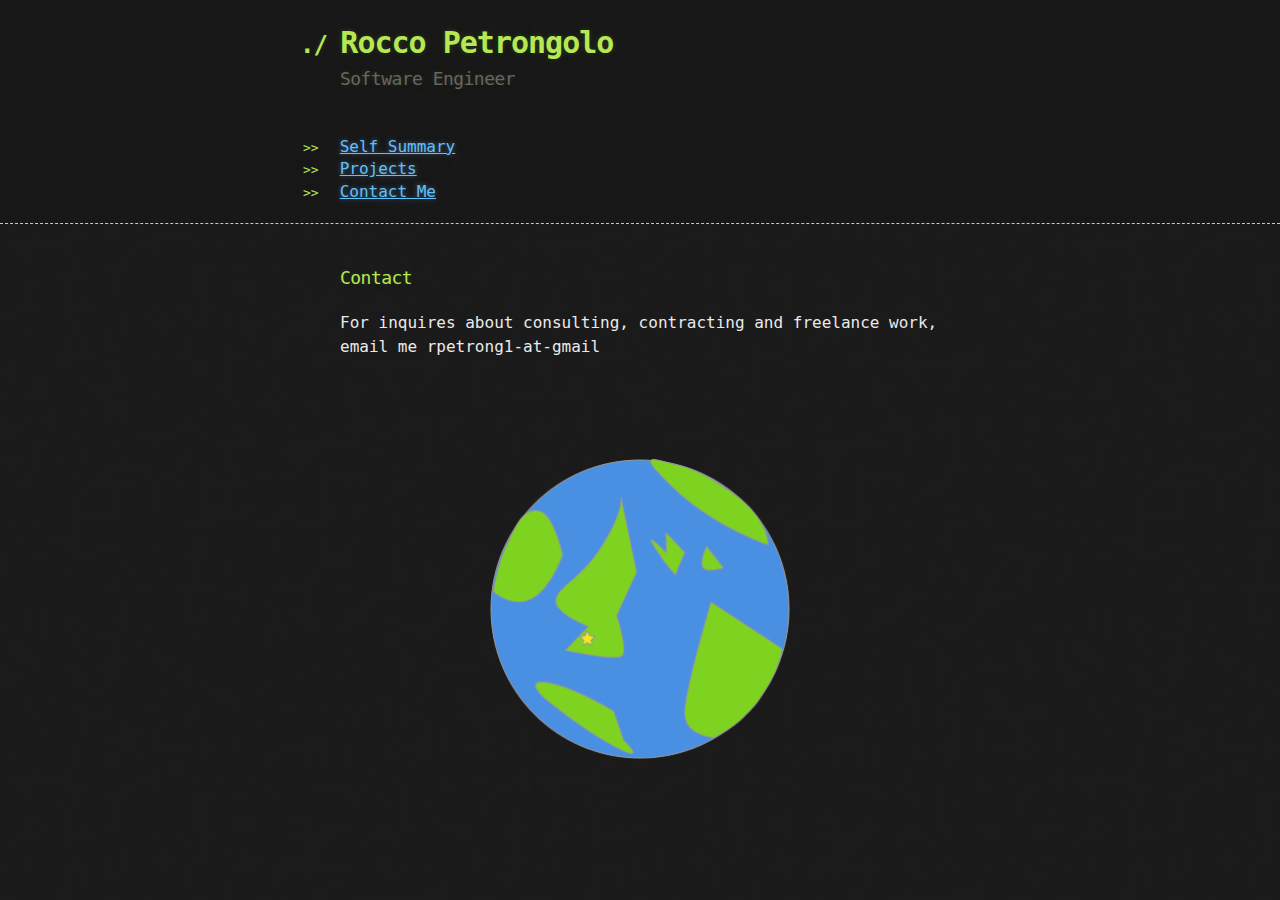
==== contact/index.html @ eeb4fcef "added contact page, new menu style, graphic" ====
<!DOCTYPE html>
<html>
  <head>
    <meta charset='utf-8'>
    <meta http-equiv="X-UA-Compatible" content="chrome=1">

    <link rel="stylesheet" type="text/css" href="../stylesheets/stylesheet.css" media="screen">
    <link rel="stylesheet" type="text/css" href="../stylesheets/pygment_trac.css" media="screen">
    <!-- <link rel="stylesheet" type="text/css" href="../stylesheets/print.css" media="print"> -->

    <title>Rocco Petrongolo by petronr1</title>
  </head>

  <body>

      <header>
        <div class="container">
          <h1>Rocco Petrongolo</h1>
          <h2>Software Engineer</h2>
          <!-- <section id="downloads">
            <a href="https://github.com/petronr1" class="btn btn-github"><span class="icon"></span>View on GitHub</a>
          </section> -->
          <ul style="display: inline;">
              <li><a href="../">Self Summary</a></li>
              <li><a href="../portfolio">Projects</a></li>
              <li class="active"><a href="./">Contact Me</a></li>
          </ul>
        </div>
      </header>

    <div class="container">
      <section id="main_content">
        <h3>
        <a id="support-or-contact" class="anchor" href="#support-or-contact" aria-hidden="true"><span class="octicon octicon-link"></span></a>Contact</h3>

        <p>For inquires about consulting, contracting and freelance work, email me rpetrong1-at-gmail</p>

        <img style="width:50%; display: block; margin: 100px auto;" src="../images/OddWorldStar.png"/>
      </section>
    </div>


  </body>
</html>
---- stylesheets/stylesheet.css ----
body {
  margin: 0;
  padding: 0;
  background: #151515 url("../images/bkg.png") 0 0;
  color: #eaeaea;
  font: 16px;
  line-height: 1.5;
  font-family: Monaco, "Bitstream Vera Sans Mono", "Lucida Console", Terminal, monospace;
}

/* General & 'Reset' Stuff */

.container {
  width: 90%;
  max-width: 600px;
  margin: 0 auto;
}

section {
  display: block;
  margin: 0 0 20px 0;
}

h1, h2, h3, h4, h5, h6 {
  margin: 0 0 20px;
}

li {
  line-height: 1.4 ;
}

/* Header, <header>
   header   - container
   h1       - project name
   h2       - project description
*/

header {
  background: rgba(0, 0, 0, 0.1);
  width: 100%;
  border-bottom: 1px dashed #b5e853;
  padding: 20px 0;
  margin: 0 0 40px 0;
}

header h1 {
  font-size: 30px;
  line-height: 1.5;
  margin: 0 0 0 -40px;
  font-weight: bold;
  font-family: Monaco, "Bitstream Vera Sans Mono", "Lucida Console", Terminal, monospace;
  color: #b5e853;
  text-shadow: 0 1px 1px rgba(0, 0, 0, 0.1),
               0 0 5px rgba(181, 232, 83, 0.1),
               0 0 10px rgba(181, 232, 83, 0.1);
  letter-spacing: -1px;
  -webkit-font-smoothing: antialiased;
}

header h1:before {
  content: "./ ";
  font-size: 24px;
}

header h2 {
  font-size: 18px;
  font-weight: 300;
  color: #666;
}

#downloads .btn {
  display: inline-block;
  text-align: center;
  margin: 0;
}

/* Main Content
*/

#main_content {
  width: 100%;
  -webkit-font-smoothing: antialiased;
}
section img {
  max-width: 100%
}

h1, h2, h3, h4, h5, h6 {
  font-weight: normal;
  font-family: Monaco, "Bitstream Vera Sans Mono", "Lucida Console", Terminal, monospace;
  color: #b5e853;
  letter-spacing: -0.03em;
  text-shadow: 0 1px 1px rgba(0, 0, 0, 0.1),
               0 0 5px rgba(181, 232, 83, 0.1),
               0 0 10px rgba(181, 232, 83, 0.1);
}

#main_content h1 {
  font-size: 30px;
}

#main_content h2 {
  font-size: 24px;
}

#main_content h3 {
  font-size: 18px;
}

#main_content h4 {
  font-size: 14px;
}

#main_content h5 {
  font-size: 12px;
  text-transform: uppercase;
  margin: 0 0 5px 0;
}

#main_content h6 {
  font-size: 12px;
  text-transform: uppercase;
  color: #999;
  margin: 0 0 5px 0;
}

dt {
  font-style: italic;
  font-weight: bold;
}

ul li {
  list-style: none;
}

ul li:before {
  content: ">>";
  font-family: Monaco, "Bitstream Vera Sans Mono", "Lucida Console", Terminal, monospace;
  font-size: 13px;
  color: #b5e853;
  margin-left: -37px;
  margin-right: 21px;
  line-height: 16px;
}

blockquote {
  color: #aaa;
  padding-left: 10px;
  border-left: 1px dotted #666;
}

pre {
  background: rgba(0, 0, 0, 0.9);
  border: 1px solid rgba(255, 255, 255, 0.15);
  padding: 10px;
  font-size: 14px;
  color: #b5e853;
  border-radius: 2px;
  -moz-border-radius: 2px;
  -webkit-border-radius: 2px;
  text-wrap: normal;
  overflow: auto;
  overflow-y: hidden;
}

table {
  width: 100%;
  margin: 0 0 20px 0;
}

th {
  text-align: left;
  border-bottom: 1px dashed #b5e853;
  padding: 5px 10px;
}

td {
  padding: 5px 10px;
}

hr {
  height: 0;
  border: 0;
  border-bottom: 1px dashed #b5e853;
  color: #b5e853;
}

/* Buttons
*/

.btn {
  display: inline-block;
  background: -webkit-linear-gradient(top, rgba(40, 40, 40, 0.3), rgba(35, 35, 35, 0.3) 50%, rgba(10, 10, 10, 0.3) 50%, rgba(0, 0, 0, 0.3));
  padding: 8px 18px;
  border-radius: 50px;
  border: 2px solid rgba(0, 0, 0, 0.7);
  border-bottom: 2px solid rgba(0, 0, 0, 0.7);
  border-top: 2px solid rgba(0, 0, 0, 1);
  color: rgba(255, 255, 255, 0.8);
  font-family: Helvetica, Arial, sans-serif;
  font-weight: bold;
  font-size: 13px;
  text-decoration: none;
  text-shadow: 0 -1px 0 rgba(0, 0, 0, 0.75);
  box-shadow: inset 0 1px 0 rgba(255, 255, 255, 0.05);
}

.btn:hover {
  background: -webkit-linear-gradient(top, rgba(40, 40, 40, 0.6), rgba(35, 35, 35, 0.6) 50%, rgba(10, 10, 10, 0.8) 50%, rgba(0, 0, 0, 0.8));
}

.btn .icon {
  display: inline-block;
  width: 16px;
  height: 16px;
  margin: 1px 8px 0 0;
  float: left;
}

.btn-github .icon {
  opacity: 0.6;
  background: url("../images/blacktocat.png") 0 0 no-repeat;
}

/* Links
   a, a:hover, a:visited
*/

a {
  color: #63c0f5;
  text-shadow: 0 0 5px rgba(104, 182, 255, 0.5);
}

/* Clearfix */

.cf:before, .cf:after {
  content:"";
  display:table;
}

.cf:after {
  clear:both;
}

.cf {
  zoom:1;
}
---- stylesheets/pygment_trac.css ----
.highlight .c { color: #999988; font-style: italic } /* Comment */
.highlight .err { color: #a61717; background-color: #e3d2d2 } /* Error */
.highlight .k { font-weight: bold } /* Keyword */
.highlight .o { font-weight: bold } /* Operator */
.highlight .cm { color: #999988; font-style: italic } /* Comment.Multiline */
.highlight .cp { color: #999999; font-weight: bold } /* Comment.Preproc */
.highlight .c1 { color: #999988; font-style: italic } /* Comment.Single */
.highlight .cs { color: #999999; font-weight: bold; font-style: italic } /* Comment.Special */
.highlight .gd { color: #000000; background-color: #ffdddd } /* Generic.Deleted */
.highlight .gd .x { color: #000000; background-color: #ffaaaa } /* Generic.Deleted.Specific */
.highlight .ge { font-style: italic } /* Generic.Emph */
.highlight .gr { color: #aa0000 } /* Generic.Error */
.highlight .gh { color: #999999 } /* Generic.Heading */
.highlight .gi { color: #000000; background-color: #ddffdd } /* Generic.Inserted */
.highlight .gi .x { color: #000000; background-color: #aaffaa } /* Generic.Inserted.Specific */
.highlight .go { color: #888888 } /* Generic.Output */
.highlight .gp { color: #555555 } /* Generic.Prompt */
.highlight .gs { font-weight: bold } /* Generic.Strong */
.highlight .gu { color: #800080; font-weight: bold; } /* Generic.Subheading */
.highlight .gt { color: #aa0000 } /* Generic.Traceback */
.highlight .kc { font-weight: bold } /* Keyword.Constant */
.highlight .kd { font-weight: bold } /* Keyword.Declaration */
.highlight .kn { font-weight: bold } /* Keyword.Namespace */
.highlight .kp { font-weight: bold } /* Keyword.Pseudo */
.highlight .kr { font-weight: bold } /* Keyword.Reserved */
.highlight .kt { color: #445588; font-weight: bold } /* Keyword.Type */
.highlight .m { color: #009999 } /* Literal.Number */
.highlight .s { color: #d14 } /* Literal.String */
.highlight .na { color: #008080 } /* Name.Attribute */
.highlight .nb { color: #0086B3 } /* Name.Builtin */
.highlight .nc { color: #445588; font-weight: bold } /* Name.Class */
.highlight .no { color: #008080 } /* Name.Constant */
.highlight .ni { color: #800080 } /* Name.Entity */
.highlight .ne { color: #990000; font-weight: bold } /* Name.Exception */
.highlight .nf { color: #990000; font-weight: bold } /* Name.Function */
.highlight .nn { color: #555555 } /* Name.Namespace */
.highlight .nt { color: #CBDFFF } /* Name.Tag */
.highlight .nv { color: #008080 } /* Name.Variable */
.highlight .ow { font-weight: bold } /* Operator.Word */
.highlight .w { color: #bbbbbb } /* Text.Whitespace */
.highlight .mf { color: #009999 } /* Literal.Number.Float */
.highlight .mh { color: #009999 } /* Literal.Number.Hex */
.highlight .mi { color: #009999 } /* Literal.Number.Integer */
.highlight .mo { color: #009999 } /* Literal.Number.Oct */
.highlight .sb { color: #d14 } /* Literal.String.Backtick */
.highlight .sc { color: #d14 } /* Literal.String.Char */
.highlight .sd { color: #d14 } /* Literal.String.Doc */
.highlight .s2 { color: #d14 } /* Literal.String.Double */
.highlight .se { color: #d14 } /* Literal.String.Escape */
.highlight .sh { color: #d14 } /* Literal.String.Heredoc */
.highlight .si { color: #d14 } /* Literal.String.Interpol */
.highlight .sx { color: #d14 } /* Literal.String.Other */
.highlight .sr { color: #009926 } /* Literal.String.Regex */
.highlight .s1 { color: #d14 } /* Literal.String.Single */
.highlight .ss { color: #990073 } /* Literal.String.Symbol */
.highlight .bp { color: #999999 } /* Name.Builtin.Pseudo */
.highlight .vc { color: #008080 } /* Name.Variable.Class */
.highlight .vg { color: #008080 } /* Name.Variable.Global */
.highlight .vi { color: #008080 } /* Name.Variable.Instance */
.highlight .il { color: #009999 } /* Literal.Number.Integer.Long */

.type-csharp .highlight .k { color: #0000FF }
.type-csharp .highlight .kt { color: #0000FF }
.type-csharp .highlight .nf { color: #000000; font-weight: normal }
.type-csharp .highlight .nc { color: #2B91AF }
.type-csharp .highlight .nn { color: #000000 }
.type-csharp .highlight .s { color: #A31515 }
.type-csharp .highlight .sc { color: #A31515 }
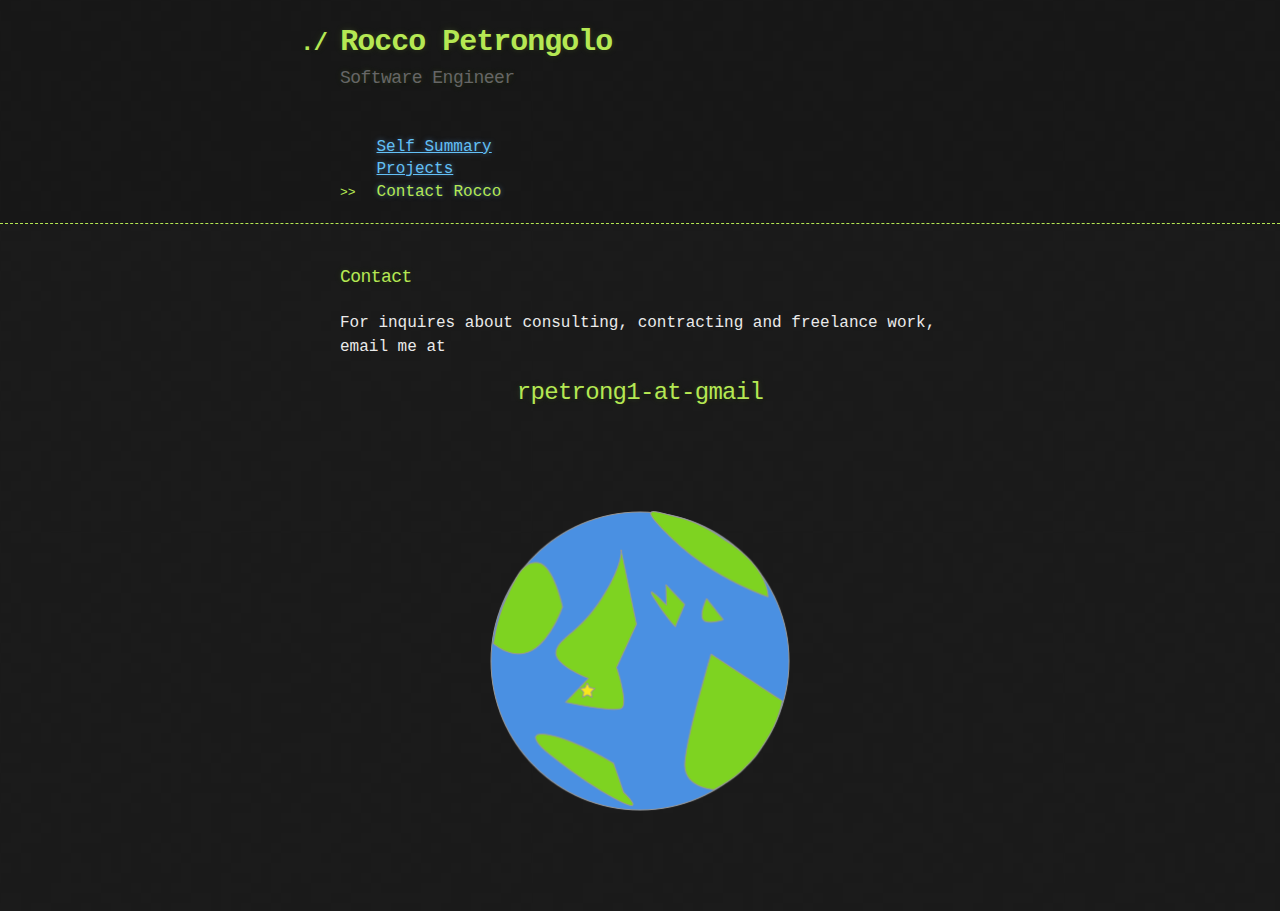
==== commit 9b8a9257: "changed contact Rocco to Contact Me" ====
--- a/contact/index.html
+++ b/contact/index.html
@@ -23,7 +23,7 @@
           <ul style="display: inline;">
               <li><a href="../">Self Summary</a></li>
               <li><a href="../portfolio">Projects</a></li>
-              <li class="active"><a href="./">Contact Me</a></li>
+              <li class="active"><a href="./">Contact Rocco</a></li>
           </ul>
         </div>
       </header>
@@ -33,7 +33,7 @@
         <h3>
         <a id="support-or-contact" class="anchor" href="#support-or-contact" aria-hidden="true"><span class="octicon octicon-link"></span></a>Contact</h3>
 
-        <p>For inquires about consulting, contracting and freelance work, email me rpetrong1-at-gmail</p>
+        <p>For inquires about consulting, contracting and freelance work, email me at <h2 style="text-align: center;">rpetrong1-at-gmail<h2></p>
 
         <img style="width:50%; display: block; margin: 100px auto;" src="../images/OddWorldStar.png"/>
       </section>
--- a/stylesheets/stylesheet.css
+++ b/stylesheets/stylesheet.css
@@ -29,6 +29,11 @@
   line-height: 1.4 ;
 }
 
+li.active a{
+    color: #b5e853;
+    text-decoration: none;
+}
+
 /* Header, <header>
    header   - container
    h1       - project name
@@ -133,16 +138,25 @@
   list-style: none;
 }
 
-ul li:before {
+ul li.active:before {
   content: ">>";
   font-family: Monaco, "Bitstream Vera Sans Mono", "Lucida Console", Terminal, monospace;
   font-size: 13px;
   color: #b5e853;
-  margin-left: -37px;
+  /*margin-left: -37px;*/
   margin-right: 21px;
   line-height: 16px;
 }
 
+ul li:before {
+  content: "";
+  font-family: Monaco, "Bitstream Vera Sans Mono", "Lucida Console", Terminal, monospace;
+  font-size: 13px;
+  color: #b5e853;
+  /*margin-left: -37px;*/
+  margin-right: 36.5px;
+  line-height: 16px;
+}
 blockquote {
   color: #aaa;
   padding-left: 10px;
@@ -244,4 +258,4 @@
 
 .cf {
   zoom:1;
-}+}
